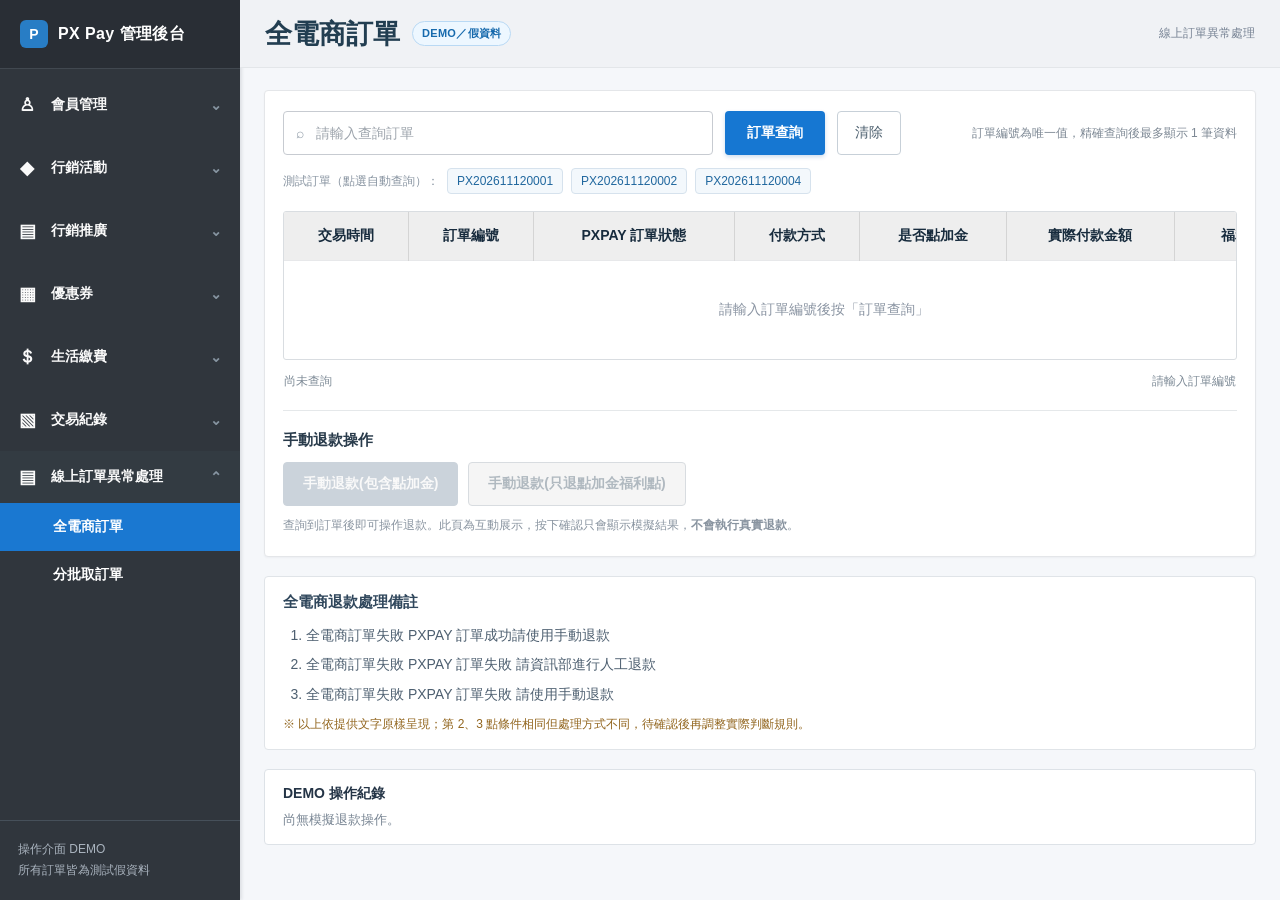
==== online-order-exception-demo/index.html @ 5b45d679 "Add online order exception handling interactive demo" ====
<!doctype html>
<html lang="zh-Hant">
<head>
  <meta charset="UTF-8">
  <meta name="viewport" content="width=device-width, initial-scale=1.0">
  <meta name="robots" content="noindex, nofollow">
  <title>線上訂單異常處理｜PX Pay 後台 DEMO</title>
  <style>
    :root { --nav:#30363d;--nav2:#262b31;--blue:#1677d2;--blue2:#0967bb;--line:#d9dde1;--light:#f4f6f9;--head:#eceeef;--ink:#243446;--muted:#718095;--white:#fff; }
    *{box-sizing:border-box}
    body{margin:0;background:#f5f7fa;color:var(--ink);font-family:Arial,"Microsoft JhengHei","Noto Sans TC",sans-serif;font-size:14px}
    button,input{font:inherit}
    button{cursor:pointer}
    .app{display:flex;min-height:100vh}
    .sidebar{width:240px;min-width:240px;background:var(--nav);color:white;display:flex;flex-direction:column;box-shadow:2px 0 3px #17222b1a;min-height:100vh}
    .brand{height:69px;display:flex;align-items:center;padding:0 20px;gap:10px;background:#292e35;border-bottom:1px solid #414850;font-weight:700;font-size:16px;letter-spacing:.4px}
    .brand-icon{display:grid;place-items:center;width:28px;height:28px;border-radius:6px;background:#287dc5;color:white;font-size:14px}
    .menu{padding-top:4px}
    .nav-item{height:63px;display:flex;align-items:center;gap:15px;padding:0 18px;color:#fafafa;font-weight:600;user-select:none}
    .nav-symbol{width:18px;text-align:center;font-size:18px}
    .nav-item .chevron{margin-left:auto;color:#8795a2}
    .nav-item.parent-active{height:52px;background:#333b42}
    .subnav{display:flex;flex-direction:column}
    .subnav button{display:block;width:100%;height:48px;border:0;text-align:left;background:transparent;color:#fff;padding:0 18px 0 53px;font-weight:600}
    .subnav button:hover{background:#3b4b58}
    .subnav button.active{background:#1a78d1}
    .sidebar-footer{margin-top:auto;font-size:12px;color:#aab4bf;padding:18px;line-height:1.8;border-top:1px solid #46505a}
    .main{min-width:0;flex:1}
    .header{height:68px;background:#f0f2f5;border-bottom:1px solid #e3e6e9;display:flex;align-items:center;padding:0 25px;gap:12px}
    .header h1{font-size:27px;margin:0;font-weight:700;color:#223e51}
    .pill{font-size:11px;letter-spacing:.3px;border:1px solid #b9d9f4;background:#edf7ff;color:#176aad;border-radius:30px;padding:4px 9px;font-weight:700}
    .header-note{margin-left:auto;font-size:12px;color:#778394}
    .workspace{padding:22px 24px 38px}
    .panel{background:white;border-radius:4px;border:1px solid #e4e6e9;box-shadow:0 1px 2px #2532410b;padding:19px 18px 22px}
    .panel-top{display:flex;flex-wrap:wrap;align-items:center;gap:12px;margin:1px 0 18px}
    .searchbox{width:430px;max-width:100%;height:44px;border-radius:4px;border:1px solid #c7cbd1;display:flex;align-items:center;gap:10px;padding:0 12px;color:#8e9aa6;background:#fff}
    .searchbox:focus-within{border-color:#5ba3dd;box-shadow:0 0 0 2px #d9edff}
    .searchbox input{border:0;outline:none;width:100%;height:100%;color:#344355}
    .searchbox input::placeholder{color:#9da4ac}
    .searchbtn{border:none;color:white;background:var(--blue);padding:0 22px;height:44px;border-radius:4px;font-weight:700;box-shadow:0 2px 4px #0b56a933}
    .searchbtn:hover{background:var(--blue2)}
    .ghostbtn{height:44px;border:1px solid #c7d0d8;background:#fff;border-radius:4px;color:#4b5e6d;padding:0 17px}
    .ghostbtn:hover{background:#f3f7fa}
    .panel-caption{font-size:12px;color:#7d8894;margin-left:auto}
    .examples{display:flex;align-items:center;gap:8px;flex-wrap:wrap;margin:-5px 0 17px;color:#8793a0;font-size:12px}
    .example-btn{border:1px solid #d6e2ed;background:#f3f8fc;color:#20679e;padding:5px 9px;border-radius:4px;font-size:12px}
    .example-btn:hover{background:#e8f3fc}
    .table-wrap{overflow:auto;width:100%;border:1px solid var(--line);border-radius:3px}
    table{border-collapse:collapse;width:100%;min-width:1080px;text-align:center}
    thead{background:#eee}
    th{padding:15px 12px;font-size:14px;border-right:1px solid #d4d4d4;color:#172b3d;white-space:nowrap}
    th:last-child{border-right:0}
    td{padding:12px 9px;border-top:1px solid #e7e8ea;border-right:1px solid #ededee;color:#3d4b59;vertical-align:middle}
    td:last-child{border-right:0}
    tbody tr{cursor:pointer;transition:background .15s}
    tbody tr:hover{background:#f0f7fd}
    tbody tr.selected{background:#e7f3ff}
    .order{font-weight:700;color:#1b71b9}
    .status{display:inline-block;border-radius:4px;padding:4px 7px;font-size:12px;font-weight:700}
    .status.good{color:#147b4e;background:#e5f6eb}
    .status.bad{color:#bb343b;background:#fff0ee}
    .substatus{margin-top:5px;color:#8a94a0;font-size:11px}
    .yes{color:#8a5f0f}.no{color:#697582}
    .amount{text-align:right;white-space:nowrap;font-variant-numeric:tabular-nums}
    .small-currency{color:#8494a2;font-size:11px;margin-right:3px}
    .empty{padding:40px 10px!important;text-align:center;color:#8a94a2}
    .resultrow{display:flex;justify-content:space-between;align-items:center;margin:13px 1px 20px;font-size:12px;color:#7d8a96}
    .chosen{color:#306f9e;font-weight:600}
    .action-area{border-top:1px solid #e5e8ea;padding-top:20px}
    .action-title{font-weight:700;margin-bottom:12px;font-size:15px;color:#293b4b}
    .actions{display:flex;gap:10px;flex-wrap:wrap}
    .refund-btn{padding:12px 19px;background:#1677d2;color:#fff;border:1px solid #1677d2;border-radius:4px;font-weight:700;min-height:43px}
    .refund-btn.refund-alt{background:#fff;color:#1677d2}
    .refund-btn:not(:disabled):hover{filter:brightness(.94)}
    .refund-btn:disabled{background:#cbd3db;border-color:#cbd3db;color:#f9f9f9;cursor:not-allowed}
    .refund-btn.refund-alt:disabled{background:#f5f5f5;color:#b0b9c0;border-color:#d8dce0}
    .helper{margin:11px 0 0;color:#8994a0;font-size:12px}
    .notes{margin-top:19px;border:1px solid #e0e4e8;background:white;border-radius:4px;padding:16px 18px}
    .notes h3{font-size:15px;margin:0 0 9px;color:#30475c}
    .notes ol{margin:0;padding-left:23px;line-height:2.1;color:#4d5f70}
    .notes .warn{font-size:12px;color:#91641c;margin-top:7px}
    .log{margin-top:19px;border:1px solid #dde2e7;background:#fff;border-radius:4px;padding:15px 18px}
    .log strong{font-size:14px}.log p{margin:8px 0 0;color:#788593;font-size:13px}
    .placeholder{padding:75px 20px;text-align:center;color:#7a8793}
    .placeholder .big{font-size:46px;margin-bottom:15px}
    .placeholder h2{margin:0 0 12px;color:#344c61;font-size:21px}
    .placeholder p{line-height:1.8;margin:0}
    .modal-backdrop{position:fixed;inset:0;background:#0c1928a6;display:none;align-items:center;justify-content:center;padding:20px;z-index:100}
    .modal-backdrop.open{display:flex}
    .modal{max-width:510px;width:100%;background:white;border-radius:8px;box-shadow:0 20px 70px #0005;overflow:hidden}
    .modal h2{font-size:20px;margin:0;padding:21px 23px;border-bottom:1px solid #e8ebee}
    .modal-body{padding:21px 24px;color:#4b5867}
    .modal-body p{margin:0 0 15px}
    .detail{background:#f4f7f9;border:1px solid #e7eaed;border-radius:5px;padding:14px;display:grid;grid-template-columns:130px 1fr;row-gap:12px}
    .detail span:nth-child(odd){color:#7e8d9b}
    .demo-alert{margin-top:16px;color:#986423;font-size:12px}
    .modal-actions{display:flex;justify-content:flex-end;gap:10px;border-top:1px solid #eaedf0;padding:16px 22px}
    .toast{position:fixed;right:28px;bottom:24px;background:#22374c;color:white;padding:13px 18px;border-radius:6px;box-shadow:0 8px 30px #122f4d55;display:none;z-index:120}
    .toast.show{display:block}
    @media(max-width:900px){.sidebar{width:200px;min-width:200px}.header{padding:0 18px}.header h1{font-size:22px}.workspace{padding:16px}.panel-caption{margin-left:0}.header-note{display:none}}
    @media(max-width:620px){.app{display:block}.sidebar{width:auto;min-width:unset;min-height:unset}.brand{height:45px}.menu{display:flex;flex-wrap:wrap;gap:0}.nav-item:not(.parent-active){display:none}.nav-item.parent-active{width:100%}.subnav{width:100%;display:flex;flex-direction:row}.subnav button{text-align:center;padding:0}.sidebar-footer{display:none}.header{height:62px}.header h1{font-size:20px}.workspace{padding:11px}.panel{padding:13px}.searchbox{width:100%}.panel-top{gap:7px}.panel-caption{width:100%}.notes{padding:13px}}
  </style>
</head>
<body>
<div class="app">
  <aside class="sidebar">
    <div class="brand"><span class="brand-icon">P</span><span>PX Pay 管理後台</span></div>
    <nav class="menu" aria-label="主要功能選單">
      <div class="nav-item"><span class="nav-symbol">♙</span>會員管理 <span class="chevron">⌄</span></div>
      <div class="nav-item"><span class="nav-symbol">◆</span>行銷活動 <span class="chevron">⌄</span></div>
      <div class="nav-item"><span class="nav-symbol">▤</span>行銷推廣 <span class="chevron">⌄</span></div>
      <div class="nav-item"><span class="nav-symbol">▦</span>優惠券 <span class="chevron">⌄</span></div>
      <div class="nav-item"><span class="nav-symbol">＄</span>生活繳費 <span class="chevron">⌄</span></div>
      <div class="nav-item"><span class="nav-symbol">▧</span>交易紀錄 <span class="chevron">⌄</span></div>
      <div class="nav-item parent-active"><span class="nav-symbol">▤</span>線上訂單異常處理 <span class="chevron">⌃</span></div>
      <div class="subnav">
        <button type="button" id="tab-online" class="active" aria-current="page">全電商訂單</button>
        <button type="button" id="tab-split">分批取訂單</button>
      </div>
    </nav>
    <div class="sidebar-footer">操作介面 DEMO<br>所有訂單皆為測試假資料</div>
  </aside>
  <main class="main">
    <header class="header"><h1 id="page-heading">全電商訂單</h1><span class="pill">DEMO／假資料</span><span class="header-note">線上訂單異常處理</span></header>
    <section class="workspace" id="online-page">
      <div class="panel">
        <div class="panel-top">
          <label class="searchbox"><span aria-hidden="true">⌕</span><input id="query" aria-label="查詢訂單編號" placeholder="請輸入查詢訂單" autocomplete="off" maxlength="60"></label>
          <button class="searchbtn" type="button" id="search">訂單查詢</button>
          <button class="ghostbtn" type="button" id="reset">清除</button>
          <span class="panel-caption">訂單編號為唯一值，精確查詢後最多顯示 1 筆資料</span>
        </div>
        <div class="examples">測試訂單（點選自動查詢）：
          <button type="button" class="example-btn" data-example="PX202611120001">PX202611120001</button>
          <button type="button" class="example-btn" data-example="PX202611120002">PX202611120002</button>
          <button type="button" class="example-btn" data-example="PX202611120004">PX202611120004</button>
        </div>
        <div class="table-wrap">
          <table aria-label="全電商訂單單筆查詢結果">
            <thead><tr>
              <th>交易時間</th><th>訂單編號</th><th>PXPAY 訂單狀態</th><th>付款方式</th><th>是否點加金</th><th>實際付款金額</th><th>福利點折抵金額</th>
            </tr></thead>
            <tbody id="order-rows"></tbody>
          </table>
        </div>
        <div class="resultrow"><span id="result-count">尚未查詢</span><span id="selected-info">請輸入訂單編號</span></div>
        <div class="action-area">
          <div class="action-title">手動退款操作</div>
          <div class="actions">
            <button type="button" class="refund-btn" id="refund-all" disabled>手動退款(包含點加金)</button>
            <button type="button" class="refund-btn refund-alt" id="refund-point" disabled>手動退款(只退點加金福利點)</button>
          </div>
          <p class="helper">查詢到訂單後即可操作退款。此頁為互動展示，按下確認只會顯示模擬結果，<strong>不會執行真實退款</strong>。</p>
        </div>
      </div>
      <div class="notes">
        <h3>全電商退款處理備註</h3>
        <ol>
          <li>全電商訂單失敗 PXPAY 訂單成功請使用手動退款</li>
          <li>全電商訂單失敗 PXPAY 訂單失敗 請資訊部進行人工退款</li>
          <li>全電商訂單失敗 PXPAY 訂單失敗 請使用手動退款</li>
        </ol>
        <div class="warn">※ 以上依提供文字原樣呈現；第 2、3 點條件相同但處理方式不同，待確認後再調整實際判斷規則。</div>
      </div>
      <div class="log"><strong>DEMO 操作紀錄</strong><p id="activity">尚無模擬退款操作。</p></div>
    </section>
    <section class="workspace" id="split-page" hidden>
      <div class="panel placeholder"><div class="big">▤</div><h2>分批取訂單</h2><p>功能頁面已預留。<br>後續收到查詢條件、列表欄位與操作流程後，再補上可操作的 DEMO。</p></div>
    </section>
  </main>
</div>
<div id="modal-backdrop" class="modal-backdrop" role="presentation">
  <div class="modal" role="dialog" aria-modal="true" aria-labelledby="modal-title">
    <h2 id="modal-title">確認模擬手動退款</h2>
    <div class="modal-body">
      <p>請確認以下訂單及退款方式：</p>
      <div class="detail"><span>訂單編號</span><strong id="modal-order"></strong><span>退款類型</span><strong id="modal-mode"></strong><span>實際付款金額</span><strong id="modal-cash"></strong><span>福利點折抵金額</span><strong id="modal-points"></strong></div>
      <div class="demo-alert">提醒：確認後只會在本頁顯示模擬紀錄，不會呼叫退款 API，也不會更動真實金流。</div>
    </div>
    <div class="modal-actions"><button type="button" class="ghostbtn" id="cancel-refund">取消</button><button type="button" class="searchbtn" id="confirm-refund">確認模擬退款</button></div>
  </div>
</div>
<div class="toast" id="toast" role="status"></div>
<script>
(function(){
  'use strict';
  // 假訂單資料：訂單編號是唯一值；付款方式只允許信用卡或福利卡。
  const orders = [
    { id:'PX202611120001', time:'2026-11-12 05:52:16', px:'成功', payment:'信用卡', add:true, cash:520, points:80 },
    { id:'PX202611120002', time:'2026-11-12 05:55:30', px:'失敗', payment:'福利卡', add:true, cash:0, points:150 },
    { id:'PX202611120003', time:'2026-11-12 06:30:23', px:'成功', payment:'信用卡', add:false, cash:890, points:0 },
    { id:'PX202611120004', time:'2026-11-12 07:10:08', px:'成功', payment:'信用卡', add:false, cash:1200, points:0 },
    { id:'PX202611120005', time:'2026-11-12 08:20:19', px:'失敗', payment:'福利卡', add:true, cash:200, points:300 },
    { id:'PX202611120006', time:'2026-11-12 09:55:08', px:'成功', payment:'福利卡', add:true, cash:350, points:150 },
    { id:'PX202611110118', time:'2026-11-11 16:04:41', px:'成功', payment:'信用卡', add:true, cash:650, points:100 }
  ];
  let result = null;
  let queried = false;
  let pendingMode = '';
  const $=id=>document.getElementById(id);
  const fmt=n=>'NT$ '+n.toLocaleString('en-US');
  function draw(){
    const body=$('order-rows');
    if(!queried){
      body.innerHTML='<tr><td class="empty" colspan="7">請輸入訂單編號後按「訂單查詢」</td></tr>';
    }else if(!result){
      body.innerHTML='<tr><td class="empty" colspan="7">⚠ 查無資料，請確認訂單編號</td></tr>';
    }else{
      const o=result;
      body.innerHTML=`<tr>
        <td>${o.time}</td><td class="order">${o.id}</td>
        <td><span class="status ${o.px==='成功'?'good':'bad'}">${o.px}</span></td>
        <td>${o.payment}</td><td class="${o.add?'yes':'no'}">${o.add?'是':'否'}</td>
        <td class="amount"><span class="small-currency">NT$</span>${o.cash.toLocaleString('en-US')}</td>
        <td class="amount"><span class="small-currency">NT$</span>${o.points.toLocaleString('en-US')}</td></tr>`;
    }
    $('result-count').textContent=!queried?'尚未查詢':`查詢結果：${result?1:0} 筆`;
    $('selected-info').textContent=result?`訂單編號：${result.id}`:(!queried?'請輸入訂單編號':'未找到符合的訂單');
    $('refund-all').disabled=!result;
    $('refund-point').disabled=!result;
  }
  function search(){
    const q=$('query').value.trim();
    if(!q){queried=false;result=null;draw();$('query').focus();return;}
    // 唯一值精確比對，不接受模糊搜尋，也不會一次列出多筆。
    result=orders.find(o=>o.id.toUpperCase()===q.toUpperCase())||null;
    queried=true;
    draw();
  }
  $('search').addEventListener('click',search);
  $('query').addEventListener('keydown',e=>{if(e.key==='Enter')search();});
  $('query').addEventListener('input',()=>{result=null;queried=false;draw();});
  $('reset').addEventListener('click',()=>{$('query').value='';result=null;queried=false;draw();$('query').focus();});
  document.querySelectorAll('[data-example]').forEach(button=>button.addEventListener('click',()=>{$('query').value=button.dataset.example;search();}));
  function page(mode){const online=mode==='online';$('online-page').hidden=!online;$('split-page').hidden=online;$('tab-online').classList.toggle('active',online);$('tab-split').classList.toggle('active',!online);$('page-heading').textContent=online?'全電商訂單':'分批取訂單';document.title=`${online?'全電商訂單':'分批取訂單'}｜線上訂單異常處理 DEMO`;}
  $('tab-online').addEventListener('click',()=>page('online'));
  $('tab-split').addEventListener('click',()=>page('split'));
  function refund(mode){const o=result;if(!o)return;pendingMode=mode;$('modal-order').textContent=o.id;$('modal-mode').textContent=mode==='all'?'手動退款(包含點加金)':'手動退款(只退點加金福利點)';$('modal-cash').textContent=fmt(o.cash)+ (mode==='points'?'（此次不退此項）':'');$('modal-points').textContent=fmt(o.points);$('modal-backdrop').classList.add('open');$('cancel-refund').focus();}
  $('refund-all').addEventListener('click',()=>refund('all'));
  $('refund-point').addEventListener('click',()=>refund('points'));
  function closeModal(){$('modal-backdrop').classList.remove('open');}
  $('cancel-refund').addEventListener('click',closeModal);
  $('modal-backdrop').addEventListener('click',e=>{if(e.target===$('modal-backdrop'))closeModal();});
  document.addEventListener('keydown',e=>{if(e.key==='Escape')closeModal();});
  $('confirm-refund').addEventListener('click',()=>{const o=result;if(!o)return;const text=pendingMode==='all'?'包含點加金':'只退點加金福利點';$('activity').textContent=`${new Date().toLocaleString('zh-TW',{hour12:false})}｜訂單 ${o.id}｜${text}｜已完成前端模擬（未執行退款）`;
    closeModal();$('toast').textContent=`訂單 ${o.id}：模擬退款操作完成（未實際退款）`;$('toast').classList.add('show');window.setTimeout(()=>$('toast').classList.remove('show'),4500);
  });
  draw();
})();
</script>
</body>
</html>
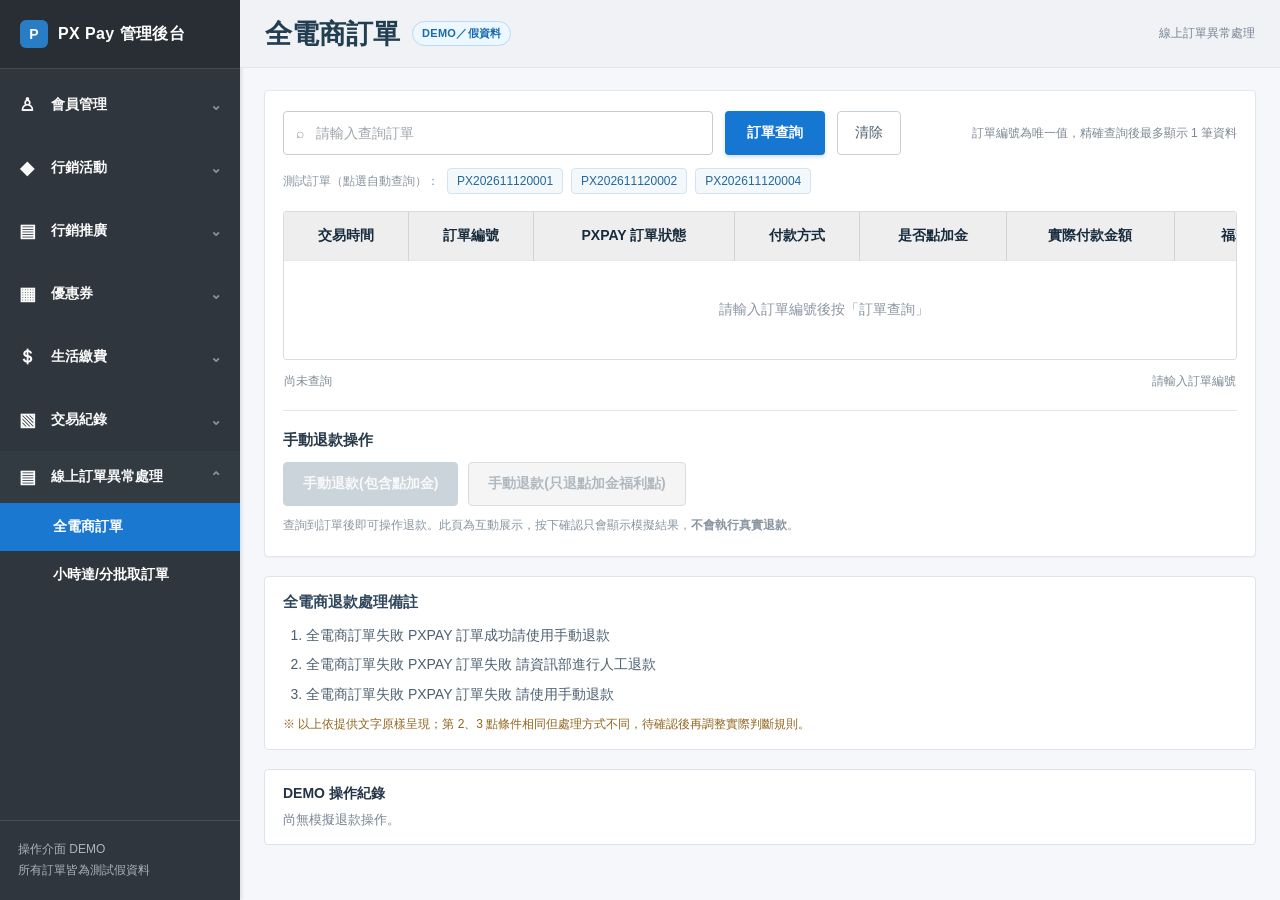
==== commit 1fab5df7: "Extend order exception demo with same-day/batch order phone reassignment flow" ====
--- a/online-order-exception-demo/index.html
+++ b/online-order-exception-demo/index.html
@@ -99,6 +99,23 @@
     .toast.show{display:block}
     @media(max-width:900px){.sidebar{width:200px;min-width:200px}.header{padding:0 18px}.header h1{font-size:22px}.workspace{padding:16px}.panel-caption{margin-left:0}.header-note{display:none}}
     @media(max-width:620px){.app{display:block}.sidebar{width:auto;min-width:unset;min-height:unset}.brand{height:45px}.menu{display:flex;flex-wrap:wrap;gap:0}.nav-item:not(.parent-active){display:none}.nav-item.parent-active{width:100%}.subnav{width:100%;display:flex;flex-direction:row}.subnav button{text-align:center;padding:0}.sidebar-footer{display:none}.header{height:62px}.header h1{font-size:20px}.workspace{padding:11px}.panel{padding:13px}.searchbox{width:100%}.panel-top{gap:7px}.panel-caption{width:100%}.notes{padding:13px}}
+
+    /* 小時達／分批取訂單：門號改綁 DEMO */
+    .phone-actions{display:flex;flex-wrap:wrap;gap:12px;align-items:center}
+    .phone-input{height:44px;width:260px;max-width:100%;border:1px solid #c7cbd1;border-radius:4px;padding:0 12px;color:#344355;background:white}
+    .phone-input:focus{outline:2px solid #d9edff;border-color:#5ba3dd}
+    .phone-input[aria-invalid="true"]{border-color:#d45858;outline-color:#ffe6e6}
+    .phone-error{min-height:18px;color:#c43d47;font-size:12px;margin:8px 0 0}
+    .phone-update{margin-top:13px;border:1px solid #bce2cd;background:#f0fbf4;color:#246b47;border-radius:5px;padding:12px 15px;line-height:1.7;font-size:13px}
+    .phone-update strong{color:#145b38}
+    .phone-cell-new{margin-top:5px;font-size:12px;color:#1a7854;font-weight:700;white-space:nowrap}
+    .phone-flow{display:flex;align-items:center;gap:10px;justify-content:space-between;background:#f4f7f9;border:1px solid #e7eaed;border-radius:6px;padding:15px 12px;margin-top:12px}
+    .phone-node{flex:1;min-width:0;text-align:center}
+    .phone-node small{display:block;font-size:12px;color:#7d8a96;margin-bottom:8px}
+    .phone-node strong{display:block;font-size:19px;letter-spacing:.4px;color:#344355;word-break:break-all}
+    .phone-node.new strong{color:#1677d2}
+    .phone-arrow{font-size:23px;color:#93a6b7}
+    @media(max-width:620px){.phone-actions{align-items:stretch}.phone-actions button,.phone-input{width:100%}.phone-node strong{font-size:16px}}
   </style>
 </head>
 <body>
@@ -115,7 +132,7 @@
       <div class="nav-item parent-active"><span class="nav-symbol">▤</span>線上訂單異常處理 <span class="chevron">⌃</span></div>
       <div class="subnav">
         <button type="button" id="tab-online" class="active" aria-current="page">全電商訂單</button>
-        <button type="button" id="tab-split">分批取訂單</button>
+        <button type="button" id="tab-split">小時達/分批取訂單</button>
       </div>
     </nav>
     <div class="sidebar-footer">操作介面 DEMO<br>所有訂單皆為測試假資料</div>
@@ -165,7 +182,39 @@
       <div class="log"><strong>DEMO 操作紀錄</strong><p id="activity">尚無模擬退款操作。</p></div>
     </section>
     <section class="workspace" id="split-page" hidden>
-      <div class="panel placeholder"><div class="big">▤</div><h2>分批取訂單</h2><p>功能頁面已預留。<br>後續收到查詢條件、列表欄位與操作流程後，再補上可操作的 DEMO。</p></div>
+      <div class="panel">
+        <div class="panel-top">
+          <label class="searchbox"><span aria-hidden="true">⌕</span><input id="split-query" aria-label="查詢小時達或分批取訂單編號" placeholder="請輸入查詢訂單" autocomplete="off" maxlength="60"></label>
+          <button class="searchbtn" type="button" id="split-search">訂單查詢</button>
+          <button class="ghostbtn" type="button" id="split-reset">清除</button>
+          <span class="panel-caption">訂單編號為唯一值，精確查詢後最多顯示 1 筆資料</span>
+        </div>
+        <div class="examples">測試訂單（點選自動查詢）：
+          <button type="button" class="example-btn" data-split-example="HD202611120001">HD202611120001</button>
+          <button type="button" class="example-btn" data-split-example="SP202611120002">SP202611120002</button>
+          <button type="button" class="example-btn" data-split-example="HD202611120003">HD202611120003</button>
+        </div>
+        <div class="table-wrap">
+          <table aria-label="小時達及分批取訂單單筆查詢結果">
+            <thead><tr>
+              <th>交易時間</th><th>訂單編號</th><th>PXPAY 訂單狀態</th><th>付款方式</th><th>訂購時門號</th><th>付款金額</th>
+            </tr></thead>
+            <tbody id="split-order-rows"><tr><td class="empty" colspan="6">請輸入訂單編號後按「訂單查詢」</td></tr></tbody>
+          </table>
+        </div>
+        <div class="resultrow"><span id="split-result-count">尚未查詢</span><span id="split-selected-info">請輸入訂單編號</span></div>
+        <div class="action-area">
+          <div class="action-title">會員門號變更</div>
+          <div class="phone-actions">
+            <button type="button" class="refund-btn" id="change-phone" disabled>修改訂單為會員新門號</button>
+            <input id="new-phone" class="phone-input" type="tel" inputmode="numeric" placeholder="請輸入會員新門號（09xxxxxxxx）" aria-label="會員新門號" autocomplete="off" maxlength="10" disabled>
+          </div>
+          <p class="phone-error" id="phone-error" role="alert"></p>
+          <p class="helper">須先以訂單編號查詢，輸入新門號後點擊修改。此為操作展示，不會變更正式系統會員門號。</p>
+          <div class="phone-update" id="phone-update" role="status" hidden></div>
+        </div>
+      </div>
+      <div class="log"><strong>DEMO 門號變更紀錄</strong><p id="phone-activity">尚無模擬門號變更操作。</p></div>
     </section>
   </main>
 </div>
@@ -178,6 +227,23 @@
       <div class="demo-alert">提醒：確認後只會在本頁顯示模擬紀錄，不會呼叫退款 API，也不會更動真實金流。</div>
     </div>
     <div class="modal-actions"><button type="button" class="ghostbtn" id="cancel-refund">取消</button><button type="button" class="searchbtn" id="confirm-refund">確認模擬退款</button></div>
+  </div>
+</div>
+
+<div id="phone-modal-backdrop" class="modal-backdrop" role="presentation">
+  <div class="modal" role="dialog" aria-modal="true" aria-labelledby="phone-modal-title">
+    <h2 id="phone-modal-title">確認修改訂單為會員新門號</h2>
+    <div class="modal-body">
+      <p>請確認此筆訂單的門號變更內容：</p>
+      <div class="detail"><span>訂單編號</span><strong id="phone-modal-order"></strong><span>訂單類型</span><strong id="phone-modal-type"></strong></div>
+      <div class="phone-flow">
+        <div class="phone-node"><small>原訂購門號（舊）</small><strong id="phone-modal-old"></strong></div>
+        <span class="phone-arrow" aria-hidden="true">→</span>
+        <div class="phone-node new"><small>會員新門號</small><strong id="phone-modal-new"></strong></div>
+      </div>
+      <div class="demo-alert">此為假資料 DEMO，確認後只更新畫面中的模擬資料，不會呼叫 API 或異動正式訂單。</div>
+    </div>
+    <div class="modal-actions"><button type="button" class="ghostbtn" id="cancel-phone">取消</button><button type="button" class="searchbtn" id="confirm-phone">確認變更</button></div>
   </div>
 </div>
 <div class="toast" id="toast" role="status"></div>
@@ -232,7 +298,7 @@
   $('query').addEventListener('input',()=>{result=null;queried=false;draw();});
   $('reset').addEventListener('click',()=>{$('query').value='';result=null;queried=false;draw();$('query').focus();});
   document.querySelectorAll('[data-example]').forEach(button=>button.addEventListener('click',()=>{$('query').value=button.dataset.example;search();}));
-  function page(mode){const online=mode==='online';$('online-page').hidden=!online;$('split-page').hidden=online;$('tab-online').classList.toggle('active',online);$('tab-split').classList.toggle('active',!online);$('page-heading').textContent=online?'全電商訂單':'分批取訂單';document.title=`${online?'全電商訂單':'分批取訂單'}｜線上訂單異常處理 DEMO`;}
+  function page(mode){const online=mode==='online';$('online-page').hidden=!online;$('split-page').hidden=online;$('tab-online').classList.toggle('active',online);$('tab-split').classList.toggle('active',!online);$('page-heading').textContent=online?'全電商訂單':'小時達/分批取訂單';document.title=`${online?'全電商訂單':'小時達/分批取訂單'}｜線上訂單異常處理 DEMO`;}
   $('tab-online').addEventListener('click',()=>page('online'));
   $('tab-split').addEventListener('click',()=>page('split'));
   function refund(mode){const o=result;if(!o)return;pendingMode=mode;$('modal-order').textContent=o.id;$('modal-mode').textContent=mode==='all'?'手動退款(包含點加金)':'手動退款(只退點加金福利點)';$('modal-cash').textContent=fmt(o.cash)+ (mode==='points'?'（此次不退此項）':'');$('modal-points').textContent=fmt(o.points);$('modal-backdrop').classList.add('open');$('cancel-refund').focus();}
@@ -248,5 +314,85 @@
   draw();
 })();
 </script>
+
+<script>
+(function(){
+  'use strict';
+  // 小時達／分批取訂單假資料：一筆訂單編號只會對應一筆資料。
+  // originalPhone 保留訂購當下的歷史門號；memberPhone 用於示意訂單目前改綁的會員門號。
+  const orders = [
+    {id:'HD202611120001', type:'小時達', time:'2026-11-12 05:52:16', px:'成功', payment:'信用卡', originalPhone:'0912345678', memberPhone:'0912345678', amount:620},
+    {id:'SP202611120002', type:'分批取', time:'2026-11-12 06:24:09', px:'成功', payment:'福利卡', originalPhone:'0987654321', memberPhone:'0987654321', amount:360},
+    {id:'HD202611120003', type:'小時達', time:'2026-11-12 08:16:48', px:'失敗', payment:'信用卡', originalPhone:'0933222111', memberPhone:'0933222111', amount:1050}
+  ];
+  const $=id=>document.getElementById(id);
+  let selected=null;
+  let queried=false;
+  let pendingPhone=null;
+  function render(){
+    const rows=$('split-order-rows');
+    if(!queried){rows.innerHTML='<tr><td class="empty" colspan="6">請輸入訂單編號後按「訂單查詢」</td></tr>';}
+    else if(!selected){rows.innerHTML='<tr><td class="empty" colspan="6">⚠ 查無資料，請確認訂單編號</td></tr>';}
+    else {
+      const o=selected;
+      rows.innerHTML=`<tr><td>${o.time}</td><td class="order">${o.id}</td><td><span class="status ${o.px==='成功'?'good':'bad'}">${o.px}</span></td><td>${o.payment}</td><td>${o.originalPhone}${o.memberPhone!==o.originalPhone?`<div class="phone-cell-new">目前會員：${o.memberPhone}</div>`:''}</td><td class="amount"><span class="small-currency">NT$</span>${o.amount.toLocaleString('en-US')}</td></tr>`;
+    }
+    $('split-result-count').textContent=!queried?'尚未查詢':`查詢結果：${selected?1:0} 筆`;
+    $('split-selected-info').textContent=selected?`訂單編號：${selected.id}`:(queried?'未找到符合的訂單':'請輸入訂單編號');
+    $('change-phone').disabled=!selected;
+    $('new-phone').disabled=!selected;
+  }
+  function clearMessage(){$('phone-error').textContent='';$('new-phone').removeAttribute('aria-invalid');$('phone-update').hidden=true;}
+  function search(){
+    const q=$('split-query').value.trim();
+    clearMessage();
+    if(!q){selected=null;queried=false;render();$('split-query').focus();return;}
+    selected=orders.find(o=>o.id.toUpperCase()===q.toUpperCase())||null;
+    queried=true;
+    $('new-phone').value='';
+    render();
+  }
+  $('split-search').addEventListener('click',search);
+  $('split-query').addEventListener('keydown',e=>{if(e.key==='Enter')search();});
+  $('split-query').addEventListener('input',()=>{selected=null;queried=false;clearMessage();$('new-phone').value='';render();});
+  $('split-reset').addEventListener('click',()=>{$('split-query').value='';$('new-phone').value='';selected=null;queried=false;clearMessage();render();$('split-query').focus();});
+  document.querySelectorAll('[data-split-example]').forEach(b=>b.addEventListener('click',()=>{$('split-query').value=b.dataset.splitExample;search();}));
+  $('new-phone').addEventListener('input',()=>{$('phone-error').textContent='';$('new-phone').removeAttribute('aria-invalid');$('phone-update').hidden=true;});
+  function showError(message){$('phone-error').textContent=message;$('new-phone').setAttribute('aria-invalid','true');$('new-phone').focus();}
+  $('change-phone').addEventListener('click',()=>{
+    if(!selected)return;
+    const phone=$('new-phone').value.trim();
+    if(!/^09[0-9]{8}$/.test(phone)){showError('請輸入正確的台灣手機門號（09 開頭，共 10 碼）。');return;}
+    if(phone===selected.memberPhone){showError('新門號與目前會員門號相同，請輸入不同的門號。');return;}
+    $('phone-error').textContent='';$('new-phone').removeAttribute('aria-invalid');
+    pendingPhone={order:selected, old:selected.memberPhone, next:phone};
+    $('phone-modal-order').textContent=selected.id;
+    $('phone-modal-type').textContent=selected.type;
+    $('phone-modal-old').textContent=selected.memberPhone;
+    $('phone-modal-new').textContent=phone;
+    $('phone-modal-backdrop').classList.add('open');$('cancel-phone').focus();
+  });
+  function closeModal(){pendingPhone=null;$('phone-modal-backdrop').classList.remove('open');}
+  $('cancel-phone').addEventListener('click',closeModal);
+  $('phone-modal-backdrop').addEventListener('click',e=>{if(e.target===$('phone-modal-backdrop'))closeModal();});
+  document.addEventListener('keydown',e=>{if(e.key==='Escape')closeModal();});
+  $('confirm-phone').addEventListener('click',()=>{
+    if(!pendingPhone)return;
+    const {order,old,next}=pendingPhone;
+    order.memberPhone=next;
+    closeModal();
+    render();
+    const box=$('phone-update');
+    box.textContent='';
+    const strong=document.createElement('strong');strong.textContent='模擬修改成功';
+    box.append(strong,document.createElement('br'),`訂單 ${order.id}｜原會員門號 ${old} → 新會員門號 ${next}`);
+    box.hidden=false;
+    $('phone-activity').textContent=`${new Date().toLocaleString('zh-TW',{hour12:false})}｜訂單 ${order.id}｜${old} → ${next}｜已完成前端模擬（未更新正式資料）`;
+    $('toast').textContent=`訂單 ${order.id}：模擬門號變更成功（未異動正式資料）`;
+    $('toast').classList.add('show');window.setTimeout(()=>$('toast').classList.remove('show'),4500);
+  });
+  render();
+})();
+</script>
 </body>
 </html>
